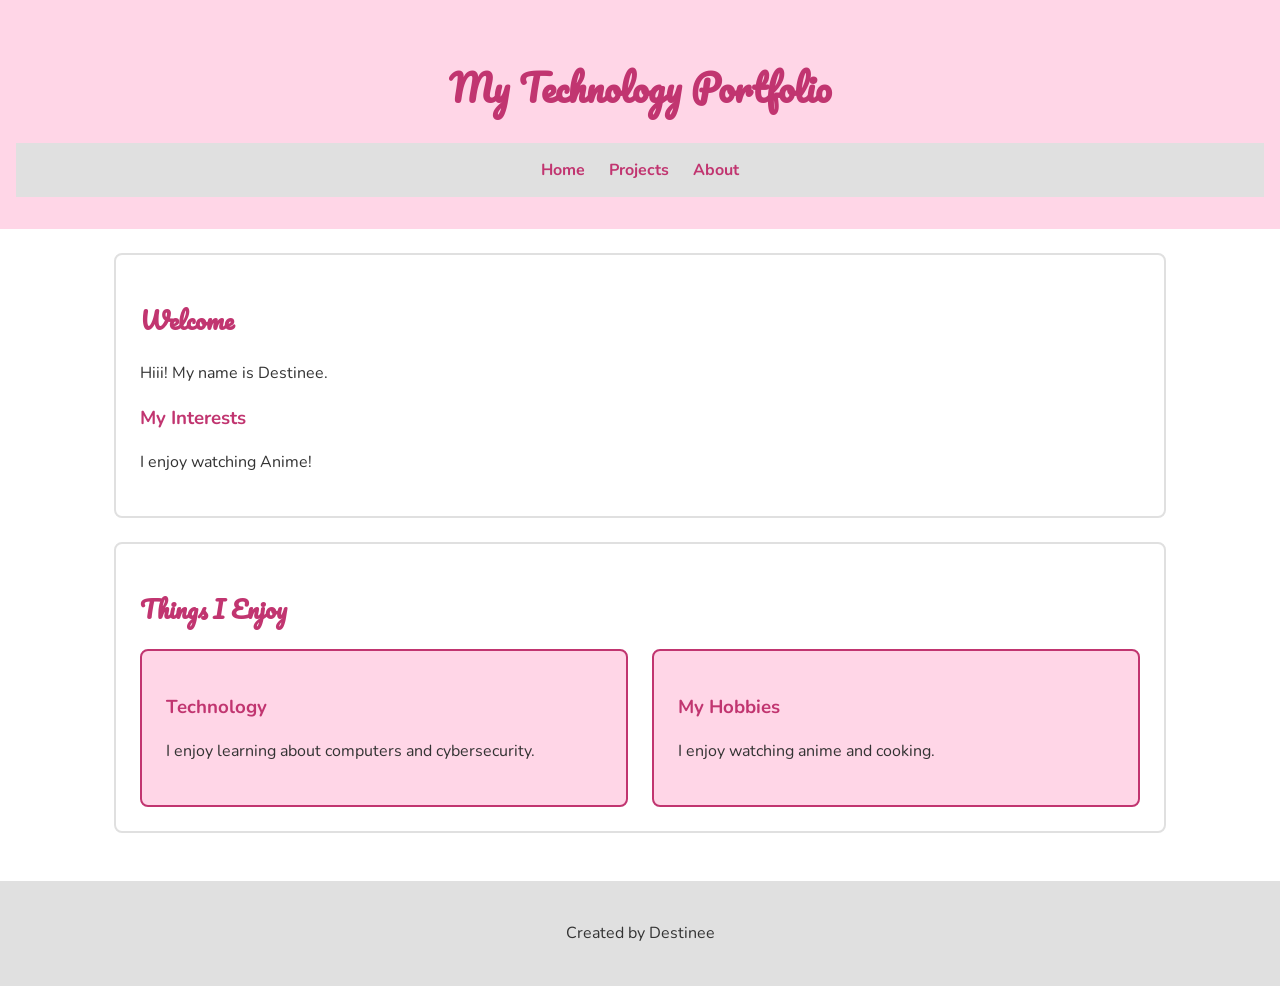
==== index.html @ 4146e229 "Add files via upload" ====
<!DOCTYPE html>
<html lang"en">

<head>
    <meta charset="UTF-8">

    <meta name="viewport" content="width=device-width, initial-scale=1.0">

    <title>Home - My Portfolio</title>

    <link href="https://fonts.googleapis.com/css2?family=Nunito&family=Pacifico&display=swap" rel="stylesheet">

    <link rel="stylesheet" href="style.css">
</head>

<body>

    <header>
        <h1>My Technology Portfolio</h1>

        <nav>
            <a href="index.html">Home</a>
            <a href="projects.html">Projects</a>
            <a href="about.html">About</a>
        </nav>
    </header>

    <main>
        <section>
            <h2>Welcome</h2>
            <p>Hiii! My name is Destinee.</p>


            <h3>My Interests</h3>
            <p>I enjoy watching Anime!</p>
        </section>
        
<section>
    <h2>Things I Enjoy</h2>

    <div class="card-container">

        <div class="card">
            <h3>Technology</h3>
            <p>
                I enjoy learning about computers
                and cybersecurity.
            </p>
        </div>

        <div class="card">
            <h3>My Hobbies</h3>
            <p>
                I enjoy watching anime and cooking.
            </p>
        </div>

    </div>
</section>

    </main>

    <footer>
        <p>Created by Destinee</p>
    </footer>

</body>
</html>
---- style.css ----
/* My Milestone 2 Portfolio Stylesheet */

/* Whole Website */
* {
    box-sizing: border-box;
}

body {
    background-color: #FFFFFF;
    color: #333333;
    font-family: "Nunito", sans-serif;
    margin: 0;
}

/* Header */
header {
    background-color: #FFD6E7;
    text-align: center;
    padding: 32px 16px;
}

/* Main Title */
h1 {
    color: #C13570;
    font-family: "Pacifico", cursive;
    font-size: 36px;
}

/* Navigation */
nav {
    display: flex;
    justify-content: center;
    gap: 24px;
    padding: 16px;
    background-color: #E0E0E0;
}

nav a {
    color: #C13570;
    text-decoration: none;
    font-weight: bold;
}

nav a:hover {
    text-decoration: underline;
}

/* Main Content */
main {
    max-width: 1100px;
    margin: 0 auto;
    padding: 24px;
}

/* Sections */
section {
    background-color: #FFFFFF;
    border: 2px solid #E0E0E0;
    border-radius: 8px;
    padding: 24px;
    margin-bottom: 24px;
}

/* Section Headings */
h2 {
    color: #C13570;
    font-family: "Pacifico", cursive;
}

h3 {
    color: #C13570;
}

/* Paragraphs */
p {
    font-size: 16px;
    line-height: 1.6;
}

/* Class Selector */
.pink-box {
    background-color: #FFD6E7;
}

/* ID Selector */
#welcome {
    color: #C13570;
}

/* Flexbox Cards */
.card-container {
    display: flex;
    gap: 24px;
}

/* Individual Cards */
.card {
    background-color: #FFD6E7;
    border: 2px solid #C13570;
    border-radius: 8px;
    padding: 24px;
    flex: 1;
    min-width: 0;
}

/* Images */
img {
    max-width: 100%;
    height: auto;
}

/* Footer */
footer {
    background-color: #E0E0E0;
    text-align: center;
    padding: 24px;
}

/* Tablet Screens */
@media (max-width: 768px) {

    main {
        padding: 16px;
    }

    .card-container {
        gap: 16px;
    }

    h1 {
        font-size: 30px;
    }
}

/* Mobile Screens */
@media (max-width: 480px) {

    header {
        padding: 24px 16px;
    }

    h1 {
        font-size: 26px;
    }

    nav {
        flex-direction: column;
        align-items: center;
        gap: 8px;
    }

    .card-container {
        flex-direction: column;
    }

    section {
        padding: 16px;
    }
}
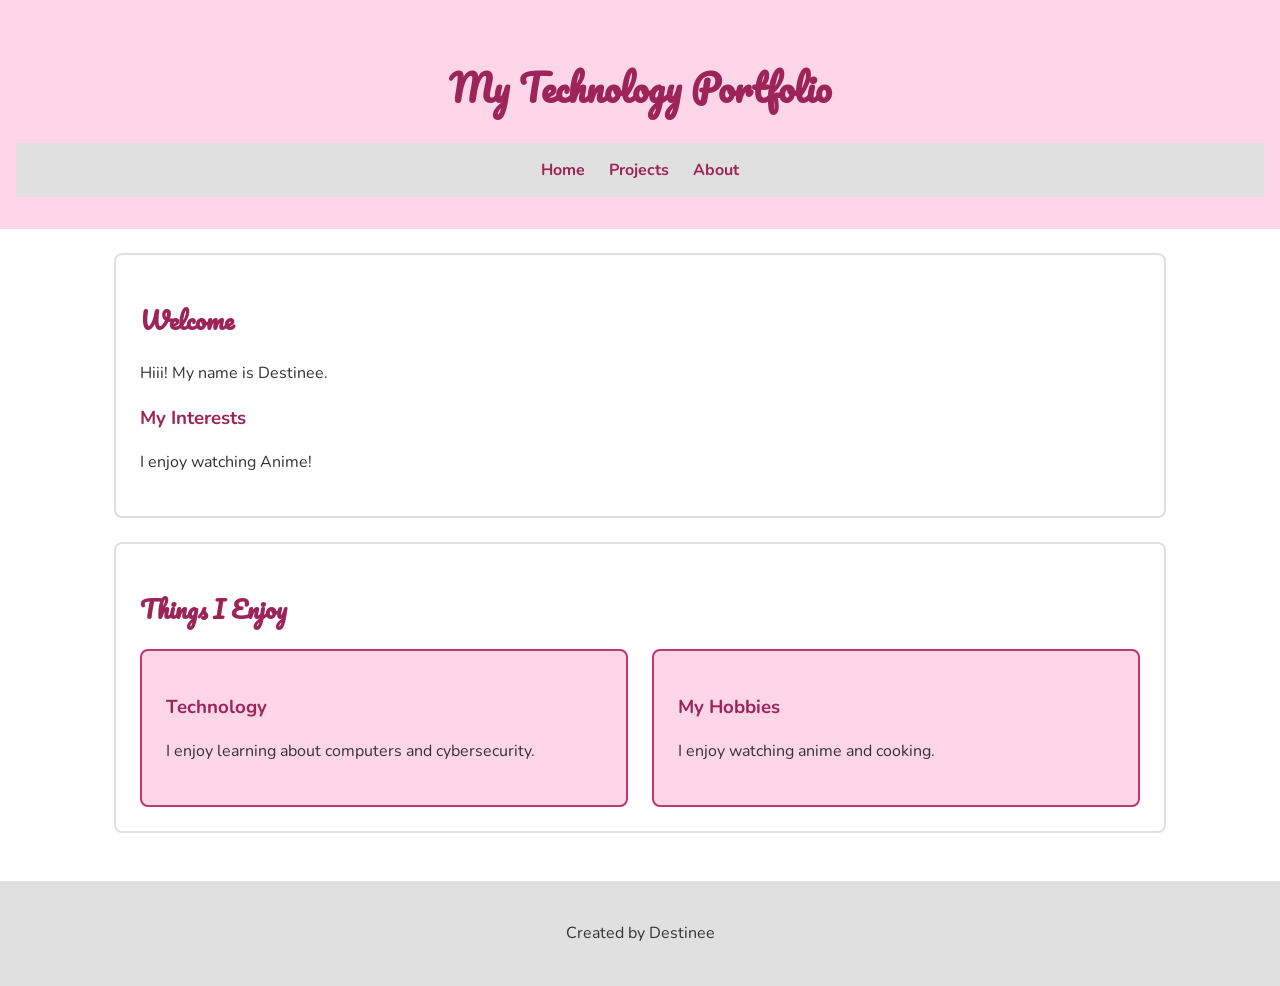
==== commit 87333a05: "Add files via upload" ====
--- a/index.html
+++ b/index.html
@@ -1,5 +1,5 @@
 <!DOCTYPE html>
-<html lang"en">
+<html lang="en">
 
 <head>
     <meta charset="UTF-8">
--- a/style.css
+++ b/style.css
@@ -22,7 +22,7 @@
 
 /* Main Title */
 h1 {
-    color: #C13570;
+    color: #9d2458;
     font-family: "Pacifico", cursive;
     font-size: 36px;
 }
@@ -37,7 +37,7 @@
 }
 
 nav a {
-    color: #C13570;
+    color: #9d2458;
     text-decoration: none;
     font-weight: bold;
 }
@@ -64,12 +64,12 @@
 
 /* Section Headings */
 h2 {
-    color: #C13570;
+    color: #9d2458;
     font-family: "Pacifico", cursive;
 }
 
 h3 {
-    color: #C13570;
+    color: #9d2458;
 }
 
 /* Paragraphs */
@@ -85,7 +85,7 @@
 
 /* ID Selector */
 #welcome {
-    color: #C13570;
+    color: #9d2458;
 }
 
 /* Flexbox Cards */
